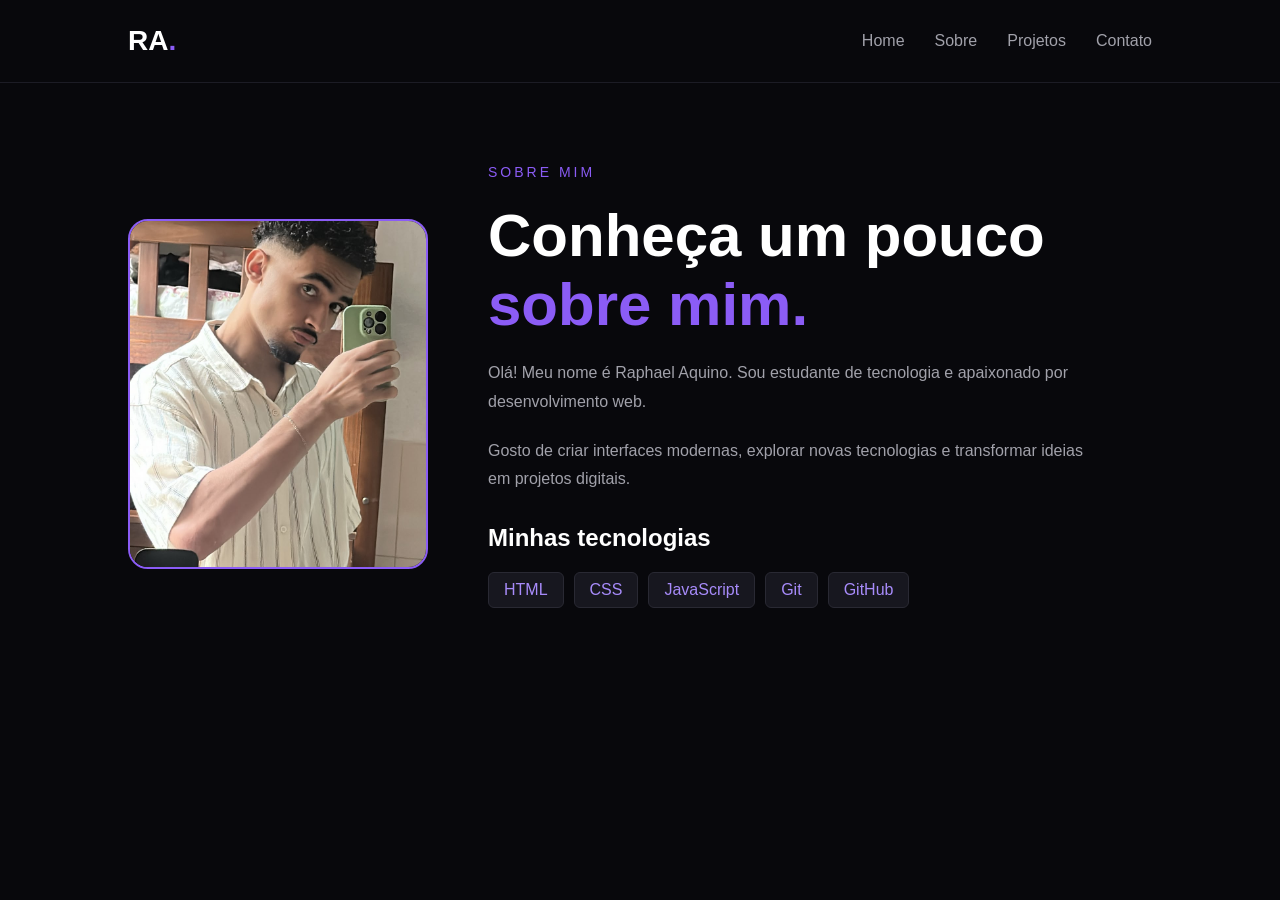
==== sobre.html @ 269be1ab "meu portfolio" ====
<!DOCTYPE html>
<html lang="pt-BR">
<head>
    <meta charset="UTF-8">
    <meta name="viewport" content="width=device-width, initial-scale=1.0">
    <title>Sobre | Raphael Aquino</title>
    <link rel="stylesheet" href="style.css">
</head>
<body>

<header>
    <nav class="navbar">
        <a href="index.html" class="logo">RA<span>.</span></a>

        <ul class="nav-links">
            <li><a href="index.html">Home</a></li>
            <li><a href="sobre.html">Sobre</a></li>
            <li><a href="projetos.html">Projetos</a></li>
            <li><a href="contato.html">Contato</a></li>
        </ul>
    </nav>
</header>

<main class="page-container">
    <section class="about-section">

        <div class="about-image">
            <img src="WhatsApp Image 2026-11-03 at 15.46.22.jpeg" alt="Foto de Raphael">
        </div>

        <div class="about-content">
            <span class="tag">SOBRE MIM</span>

            <h1>Conheça um pouco <span>sobre mim.</span></h1>

            <p>
                Olá! Meu nome é Raphael Aquino.
                Sou estudante de tecnologia e apaixonado
                por desenvolvimento web.
            </p>

            <p>
                Gosto de criar interfaces modernas,
                explorar novas tecnologias e transformar
                ideias em projetos digitais.
            </p>

            <h2>Minhas tecnologias</h2>

            <div class="skills">
                <span>HTML</span>
                <span>CSS</span>
                <span>JavaScript</span>
                <span>Git</span>
                <span>GitHub</span>
            </div>
        </div>

    </section>
</main>

<script src="script.js"></script>
</body>
</html>
---- style.css ----
/* RESET */
* {
    margin: 0;
    padding: 0;
    box-sizing: border-box;
}

html {
    scroll-behavior: smooth;
}

body {
    background: #08080c;
    color: #ffffff;
    font-family: Arial, sans-serif;
    min-height: 100vh;
}

/* NAVBAR */
.navbar {
    display: flex;
    justify-content: space-between;
    align-items: center;
    padding: 25px 10%;
    border-bottom: 1px solid #1c1c25;
}

.logo {
    font-size: 28px;
    font-weight: bold;
    color: white;
    text-decoration: none;
}

.logo span {
    color: #8b5cf6;
}

.nav-links {
    display: flex;
    gap: 30px;
    list-style: none;
}

.nav-links a {
    color: #a1a1aa;
    text-decoration: none;
    transition: 0.3s;
}

.nav-links a:hover {
    color: #8b5cf6;
}

/* HOME */
.hero {
    min-height: 85vh;
    display: flex;
    align-items: center;
    padding: 60px 10%;
}

.hero-content {
    max-width: 700px;
}

.tag {
    color: #8b5cf6;
    font-size: 14px;
    letter-spacing: 3px;
}

.hero h1 {
    font-size: clamp(40px, 6vw, 75px);
    margin: 25px 0;
    line-height: 1.1;
}

.hero h1 span,
.page-container h1 span {
    color: #8b5cf6;
}

.hero p {
    color: #a1a1aa;
    font-size: 18px;
    line-height: 1.7;
    max-width: 500px;
}

/* BOTÕES */
.hero-buttons,
.contact-links {
    display: flex;
    flex-wrap: wrap;
    gap: 15px;
    margin-top: 35px;
}

.btn-primary,
.btn-secondary {
    display: inline-block;
    padding: 14px 25px;
    border-radius: 8px;
    text-decoration: none;
    transition: 0.3s;
}

.btn-primary {
    background: #8b5cf6;
    color: white;
}

.btn-primary:hover {
    background: #7c3aed;
    transform: translateY(-3px);
}

.btn-secondary {
    border: 1px solid #33333d;
    color: white;
}

.btn-secondary:hover {
    border-color: #8b5cf6;
}

/* PÁGINAS INTERNAS */
.page-container {
    padding: 80px 10%;
    min-height: 85vh;
}

.page-container h1 {
    font-size: clamp(35px, 5vw, 60px);
    margin: 20px 0;
}

.section-description,
.contact-section p {
    color: #a1a1aa;
    line-height: 1.7;
}

/* SOBRE */
.about-section {
    display: flex;
    align-items: center;
    gap: 60px;
}

.about-image img {
    width: 300px;
    height: 350px;
    object-fit: cover;
    border-radius: 20px;
    border: 2px solid #8b5cf6;
}

.about-content {
    max-width: 600px;
}

.about-content p {
    color: #a1a1aa;
    line-height: 1.8;
    margin-bottom: 20px;
}

.about-content h2 {
    margin: 30px 0 15px;
}

/* TECNOLOGIAS */
.skills {
    display: flex;
    flex-wrap: wrap;
    gap: 10px;
    margin: 20px 0;
}

.skills span {
    padding: 8px 15px;
    background: #17171f;
    border: 1px solid #292933;
    border-radius: 6px;
    color: #a78bfa;
}

/* PROJETOS */
.projects-grid {
    display: grid;
    grid-template-columns: repeat(2, minmax(0, 1fr));
    gap: 25px;
    margin-top: 40px;
}

.project-card {
    background: #111118;
    border: 1px solid #252530;
    border-radius: 15px;
    overflow: hidden;
    transition: 0.3s;
}

.project-card:hover {
    transform: translateY(-5px);
    border-color: #8b5cf6;
}

.project-image img {
    display: block;
    width: 100%;
    height: 220px;
    object-fit: cover;
}

.project-info {
    padding: 25px;
}

.project-info p {
    color: #a1a1aa;
    margin: 15px 0;
    line-height: 1.6;
}

.project-link {
    color: #a78bfa;
    text-decoration: none;
}

/* CONTATO */
.contact-section {
    max-width: 700px;
    margin: 80px auto;
    text-align: center;
}

.contact-links {
    justify-content: center;
}

/* RESPONSIVIDADE */
@media (max-width: 768px) {
    .navbar {
        flex-direction: column;
        gap: 25px;
        padding: 25px 5%;
    }

    .nav-links {
        gap: 18px;
        flex-wrap: wrap;
        justify-content: center;
    }

    .hero {
        padding: 50px 6%;
    }

    .about-section {
        flex-direction: column;
        text-align: center;
    }

    .about-image img {
        width: 230px;
        height: 280px;
    }

    .skills {
        justify-content: center;
    }

    .projects-grid {
        grid-template-columns: 1fr;
    }

    .page-container {
        padding: 50px 6%;
    }

    .contact-section {
        margin: 40px auto;
    }
}
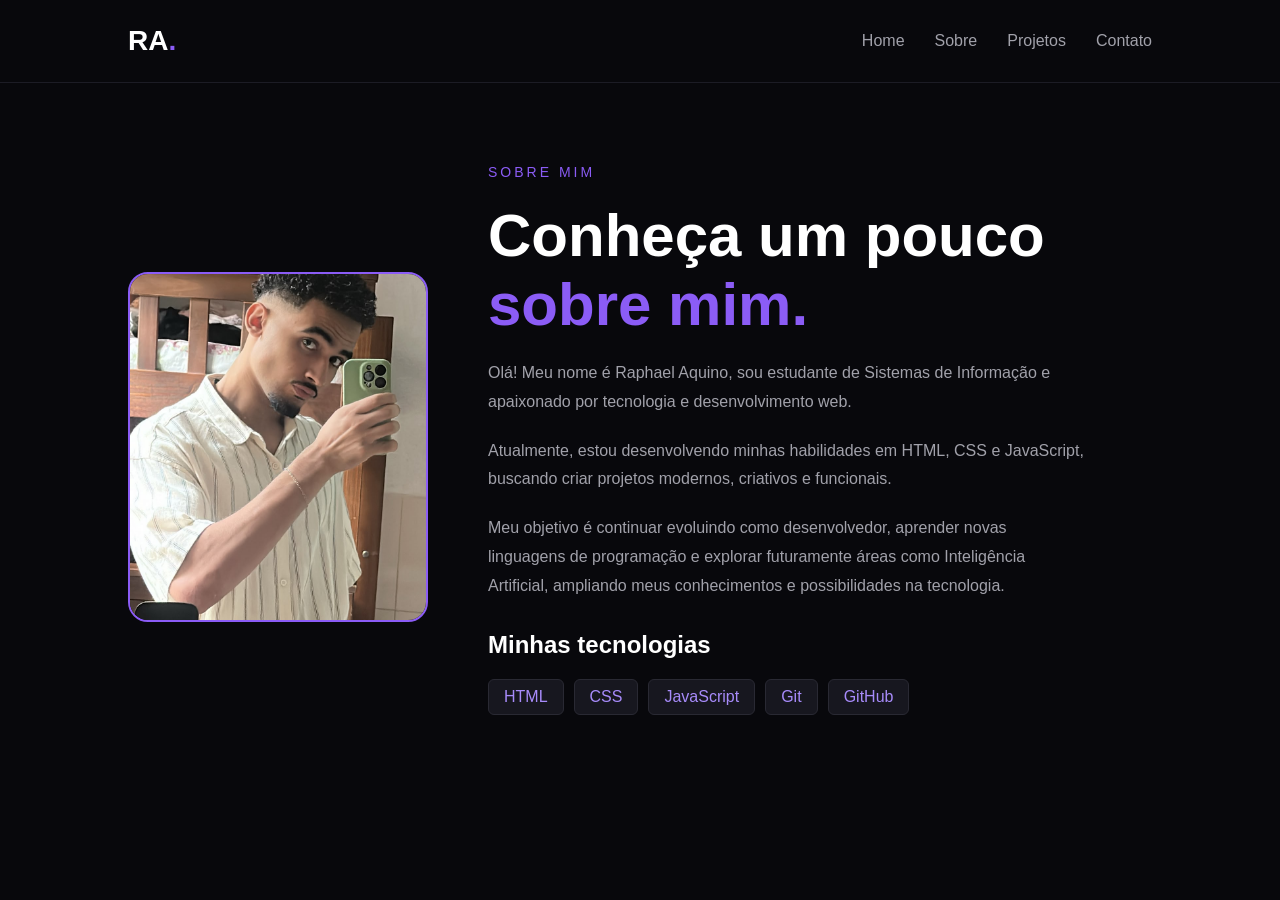
==== commit 04de589d: "mudança no sobre" ====
--- a/sobre.html
+++ b/sobre.html
@@ -1,65 +1,70 @@
-
-<!DOCTYPE html>
+<!doctype html>
 <html lang="pt-BR">
-<head>
-    <meta charset="UTF-8">
-    <meta name="viewport" content="width=device-width, initial-scale=1.0">
+  <head>
+    <meta charset="UTF-8" />
+    <meta name="viewport" content="width=device-width, initial-scale=1.0" />
     <title>Sobre | Raphael Aquino</title>
-    <link rel="stylesheet" href="style.css">
-</head>
-<body>
-
-<header>
-    <nav class="navbar">
+    <link rel="stylesheet" href="style.css" />
+  </head>
+  <body>
+    <header>
+      <nav class="navbar">
         <a href="index.html" class="logo">RA<span>.</span></a>
 
         <ul class="nav-links">
-            <li><a href="index.html">Home</a></li>
-            <li><a href="sobre.html">Sobre</a></li>
-            <li><a href="projetos.html">Projetos</a></li>
-            <li><a href="contato.html">Contato</a></li>
+          <li><a href="index.html">Home</a></li>
+          <li><a href="sobre.html">Sobre</a></li>
+          <li><a href="projetos.html">Projetos</a></li>
+          <li><a href="contato.html">Contato</a></li>
         </ul>
-    </nav>
-</header>
+      </nav>
+    </header>
 
-<main class="page-container">
-    <section class="about-section">
-
+    <main class="page-container">
+      <section class="about-section">
         <div class="about-image">
-            <img src="WhatsApp Image 2026-11-03 at 15.46.22.jpeg" alt="Foto de Raphael">
+          <img
+            src="WhatsApp Image 2026-11-03 at 15.46.22.jpeg"
+            alt="Foto de Raphael"
+          />
         </div>
 
         <div class="about-content">
-            <span class="tag">SOBRE MIM</span>
+          <span class="tag">SOBRE MIM</span>
 
-            <h1>Conheça um pouco <span>sobre mim.</span></h1>
+          <h1>Conheça um pouco <span>sobre mim.</span></h1>
 
-            <p>
-                Olá! Meu nome é Raphael Aquino.
-                Sou estudante de tecnologia e apaixonado
-                por desenvolvimento web.
-            </p>
+          <p>
+            Olá! Meu nome é Raphael Aquino, sou estudante de Sistemas de
+            Informação e apaixonado por tecnologia e desenvolvimento web.
+          </p>
 
-            <p>
-                Gosto de criar interfaces modernas,
-                explorar novas tecnologias e transformar
-                ideias em projetos digitais.
-            </p>
+          <p>
+            Atualmente, estou desenvolvendo minhas habilidades em HTML, CSS e
+            JavaScript, buscando criar projetos modernos, criativos e
+            funcionais.
+          </p>
 
-            <h2>Minhas tecnologias</h2>
+          <p>
+            Meu objetivo é continuar evoluindo como desenvolvedor, aprender
+            novas linguagens de programação e explorar futuramente áreas como
+            Inteligência Artificial, ampliando meus conhecimentos e
+            possibilidades na tecnologia.
+          </p>
 
-            <div class="skills">
-                <span>HTML</span>
-                <span>CSS</span>
-                <span>JavaScript</span>
-                <span>Git</span>
-                <span>GitHub</span>
-            </div>
+          <h2>Minhas tecnologias</h2>
+
+          <div class="skills">
+            <span>HTML</span>
+            <span>CSS</span>
+            <span>JavaScript</span>
+            <span>Git</span>
+            <span>GitHub</span>
+          </div>
         </div>
+      </section>
+    </main>
 
-    </section>
-</main>
-
-<script src="script.js"></script>
-</body>
+    <script src="script.js"></script>
+  </body>
 </html>
--- a/style.css
+++ b/style.css
@@ -286,3 +286,15 @@
         margin: 40px auto;
     }
 }
+
+
+.hidden {
+    opacity: 0;
+    transform: translateY(35px);
+    transition: opacity 0.8s ease, transform 0.8s ease;
+}
+
+.show {
+    opacity: 1;
+    transform: translateY(0);
+}
